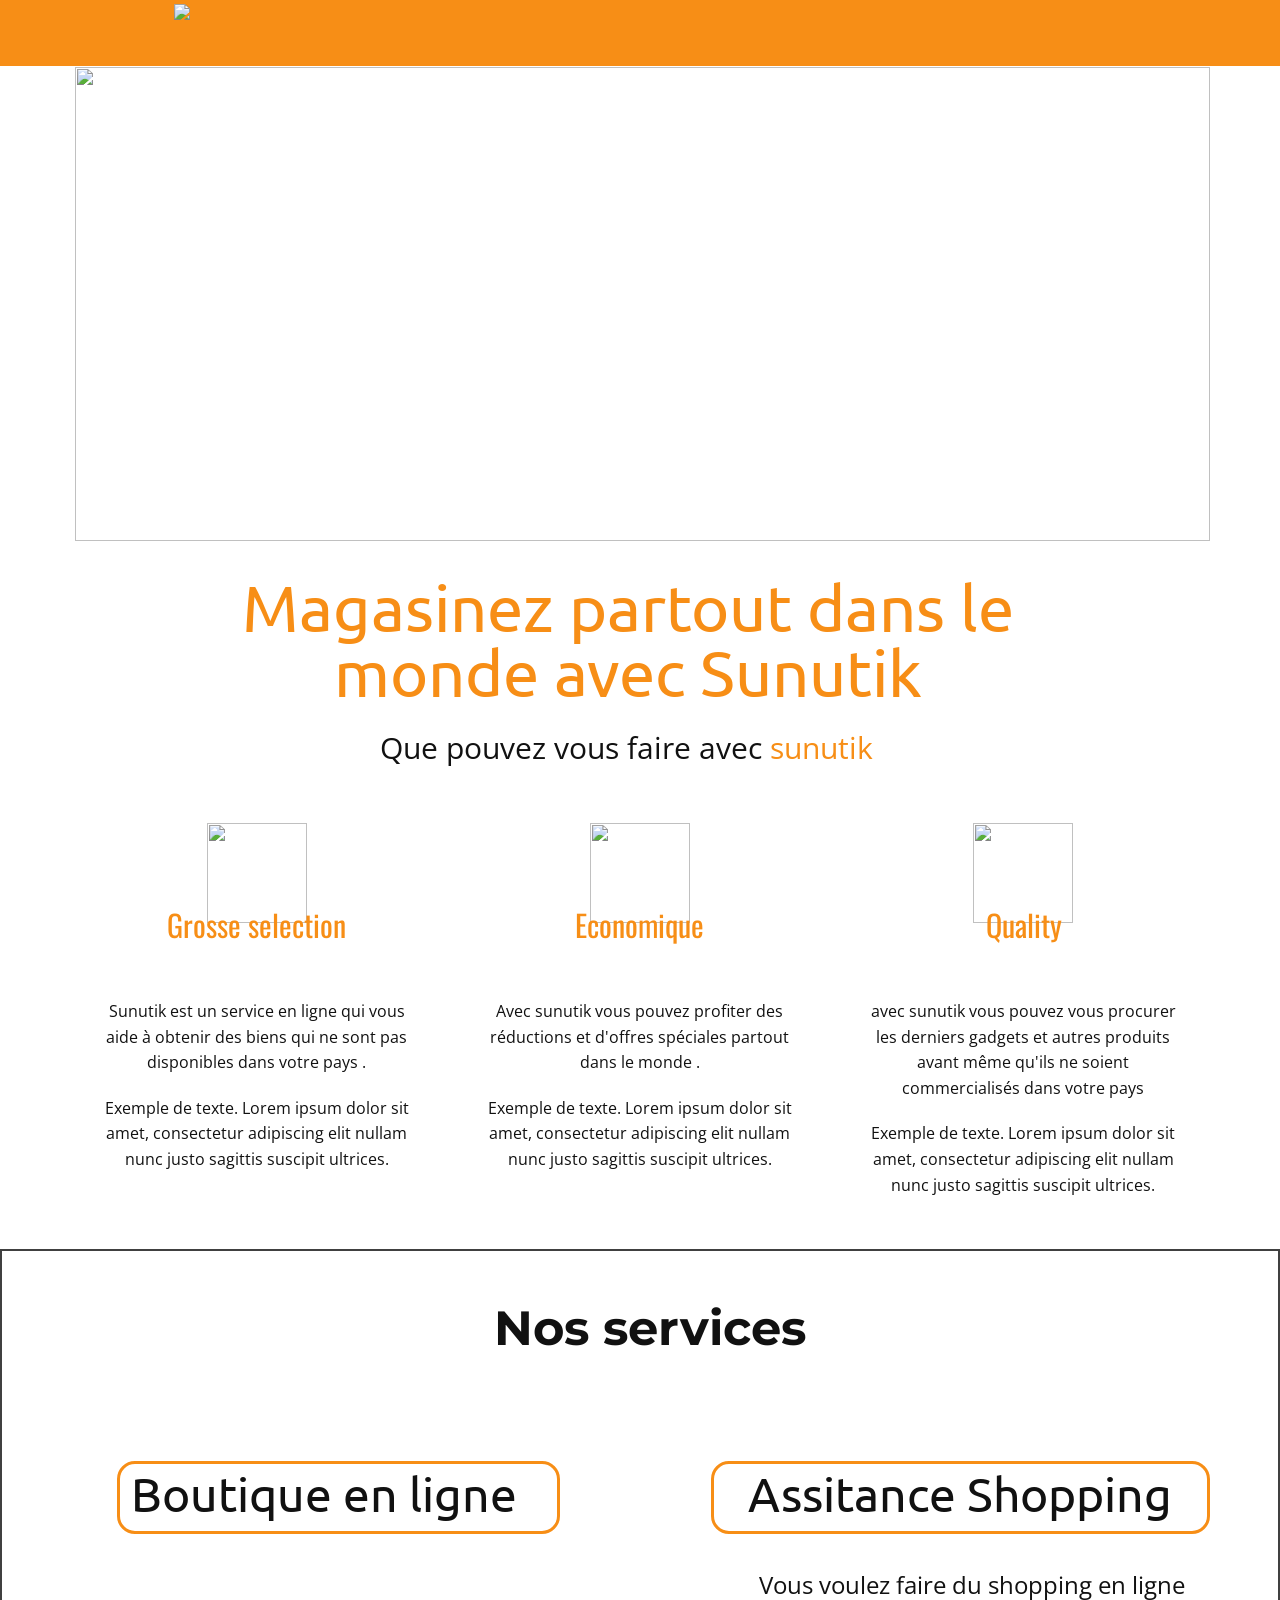
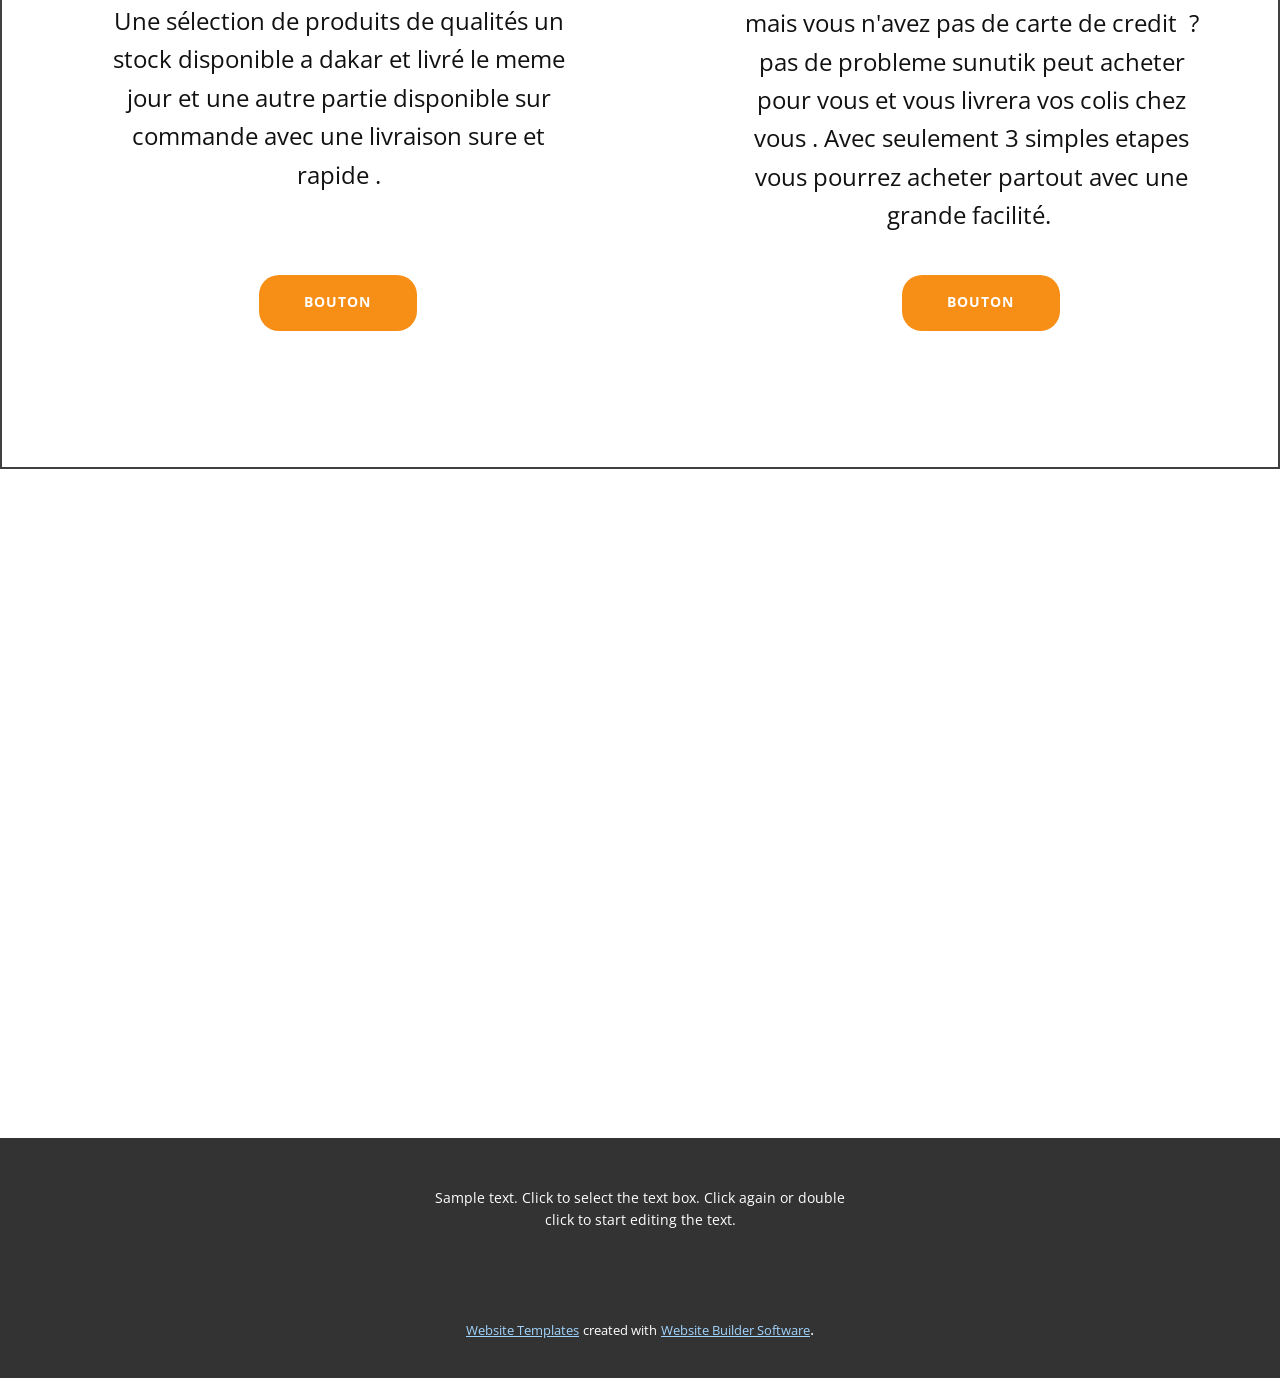
==== Accueil.html @ 48825487 "Add files via upload" ====
<!DOCTYPE html>
<html style="font-size: 16px;">
  <head>
    <meta name="viewport" content="width=device-width, initial-scale=1.0">
    <meta charset="utf-8">
    <meta name="keywords" content="Hello, I’m John., Design and Concept&nbsp;Development, My Works, Expertise, Profile, Pricing Table, Nam ultrices ultrices nec tortor pulvinar esteras loremips est orem., Follow us, Contact Me">
    <meta name="description" content="">
    <meta name="page_type" content="np-template-header-footer-from-plugin">
    <title>Accueil</title>
    <link rel="stylesheet" href="nicepage.css" media="screen">
<link rel="stylesheet" href="Accueil.css" media="screen">
    <script class="u-script" type="text/javascript" src="jquery.js" defer=""></script>
    <script class="u-script" type="text/javascript" src="nicepage.js" defer=""></script>
    <meta name="generator" content="Nicepage 3.19.4, nicepage.com">
    <link id="u-theme-google-font" rel="stylesheet" href="https://fonts.googleapis.com/css?family=Oswald:200,300,400,500,600,700|Open+Sans:300,300i,400,400i,600,600i,700,700i,800,800i">
    <link id="u-page-google-font" rel="stylesheet" href="https://fonts.googleapis.com/css?family=Ubuntu:300,300i,400,400i,500,500i,700,700i|Montserrat:100,100i,200,200i,300,300i,400,400i,500,500i,600,600i,700,700i,800,800i,900,900i">
    
    
    
    
    
    
    <script type="application/ld+json">{
		"@context": "http://schema.org",
		"@type": "Organization",
		"name": "",
		"logo": "images/imageedit_258_4700193488.png"
}</script>
    <meta name="theme-color" content="#0063b1">
    <meta property="og:title" content="Accueil">
    <meta property="og:type" content="website">
  </head>
  <body class="u-body"><header class="u-align-center u-clearfix u-custom-color-2 u-header u-sticky u-header" id="sec-61a4"><div class="u-clearfix u-sheet u-valign-middle-lg u-sheet-1">
        <a href="https://nicepage.com" class="u-enable-responsive u-image u-logo u-image-1" data-image-width="576" data-image-height="530">
          <img src="images/imageedit_258_4700193488.png" class="u-logo-image u-logo-image-1" data-image-width="78.4427">
        </a>
        <nav class="u-menu u-menu-dropdown u-offcanvas u-menu-1" data-responsive-from="LG">
          <div class="menu-collapse u-custom-font u-font-montserrat" style="font-size: 1rem; letter-spacing: 0px; font-weight: 400;">
            <a class="u-active-palette-1-base u-button-style u-custom-active-border-color u-custom-active-color u-custom-border u-custom-border-color u-custom-border-radius u-custom-borders u-custom-color u-custom-hover-border-color u-custom-hover-color u-custom-left-right-menu-spacing u-custom-text-active-color u-custom-text-hover-color u-custom-text-shadow u-custom-top-bottom-menu-spacing u-hover-palette-1-light-1 u-nav-link u-text-active-white u-text-hover-white" href="#" style="text-shadow: 2px 2px 8px rgba(0,0,0,0.4); padding: 9px 8px; font-size: calc(1em + 18px);">
              <svg><use xmlns:xlink="http://www.w3.org/1999/xlink" xlink:href="#menu-hamburger"></use></svg>
              <svg version="1.1" xmlns="http://www.w3.org/2000/svg" xmlns:xlink="http://www.w3.org/1999/xlink"><defs><symbol id="menu-hamburger" viewBox="0 0 16 16" style="width: 16px; height: 16px;"><rect y="1" width="16" height="2"></rect><rect y="7" width="16" height="2"></rect><rect y="13" width="16" height="2"></rect>
</symbol>
</defs></svg>
            </a>
          </div>
          <div class="u-custom-menu u-nav-container">
            <ul class="u-custom-font u-font-montserrat u-nav u-spacing-20 u-unstyled u-nav-1"><li class="u-nav-item"><a class="u-border-active-palette-1-base u-border-hover-palette-1-base u-button-style u-nav-link u-radius-9 u-text-active-white u-text-grey-90 u-text-hover-palette-2-base" href="Accueil.html" style="padding: 16px 30px;">Accueil</a>
</li><li class="u-nav-item"><a class="u-border-active-palette-1-base u-border-hover-palette-1-base u-button-style u-nav-link u-radius-9 u-text-active-white u-text-grey-90 u-text-hover-palette-2-base" style="padding: 16px 30px;">Boutique</a>
</li><li class="u-nav-item"><a class="u-border-active-palette-1-base u-border-hover-palette-1-base u-button-style u-nav-link u-radius-9 u-text-active-white u-text-grey-90 u-text-hover-palette-2-base" style="padding: 16px 30px;">Assistant Shopping</a>
</li><li class="u-nav-item"><a class="u-border-active-palette-1-base u-border-hover-palette-1-base u-button-style u-nav-link u-radius-9 u-text-active-white u-text-grey-90 u-text-hover-palette-2-base" style="padding: 16px 30px;">Contact</a>
</li></ul>
          </div>
          <div class="u-custom-menu u-nav-container-collapse">
            <div class="u-black u-container-style u-inner-container-layout u-opacity u-opacity-95 u-sidenav">
              <div class="u-sidenav-overflow">
                <div class="u-menu-close"></div>
                <ul class="u-align-center u-nav u-popupmenu-items u-unstyled u-nav-2"><li class="u-nav-item"><a class="u-button-style u-nav-link" href="Accueil.html" style="padding: 30px 26px;">Accueil</a>
</li><li class="u-nav-item"><a class="u-button-style u-nav-link" style="padding: 30px 26px;">Boutique</a>
</li><li class="u-nav-item"><a class="u-button-style u-nav-link" style="padding: 30px 26px;">Assistant Shopping</a>
</li><li class="u-nav-item"><a class="u-button-style u-nav-link" style="padding: 30px 26px;">Contact</a>
</li></ul>
              </div>
            </div>
            <div class="u-black u-menu-overlay u-opacity u-opacity-70"></div>
          </div>
        </nav>
        <h1 class="u-custom-font u-enable-responsive u-font-montserrat u-text u-text-default u-text-1">Sunutik</h1>
      </div></header> 
    <section class="u-align-center u-clearfix u-valign-middle u-white u-section-1" id="sec-d430">
      <div class="u-clearfix u-gutter-0 u-layout-wrap u-layout-wrap-1">
        <div class="u-gutter-0 u-layout">
          <div class="u-layout-row">
            <div class="u-container-style u-layout-cell u-size-60 u-white u-layout-cell-1">
              <div class="u-container-layout u-valign-top-xl u-container-layout-1">
                <img class="u-expanded-height-lg u-expanded-height-md u-expanded-height-sm u-expanded-height-xs u-image u-image-default u-image-1" src="images/61377166_2380112575565536_1381471987330711552_n1.webp" alt="" data-image-width="980" data-image-height="433">
              </div>
            </div>
          </div>
        </div>
      </div>
    </section>
    <section class="u-align-center u-clearfix u-section-2" id="carousel_13b7">
      <div class="u-clearfix u-sheet u-sheet-1">
        <h1 class="u-align-center-xs u-custom-font u-font-ubuntu u-text u-text-custom-color-2 u-text-1" data-animation-name="slideIn" data-animation-duration="1000" data-animation-delay="0" data-animation-direction="Down">Magasinez partout dans le monde avec Sunutik</h1>
        <p class="u-align-center-xs u-text u-text-2">
          <span style="font-size: 1.875rem;">Que pouvez vous faire avec&nbsp;<span class="u-text-custom-color-2">sunutik</span>
          </span>
          <br>
        </p>
      </div>
    </section>
    <section class="u-align-center u-clearfix u-section-3" id="sec-08b3">
      <div class="u-align-left u-clearfix u-sheet u-valign-middle-lg u-valign-middle-xl u-sheet-1">
        <div class="u-expanded-width u-list u-list-1">
          <div class="u-repeater u-repeater-1">
            <div class="u-container-style u-list-item u-repeater-item u-shape-rectangle u-list-item-1">
              <div class="u-container-layout u-similar-container u-container-layout-1"><span class="u-file-icon u-icon u-icon-rectangle u-icon-1"><img src="images/mobile.png" alt=""></span>
                <h3 class="u-align-center u-text u-text-custom-color-2 u-text-1" data-animation-name="slideIn" data-animation-duration="1000" data-animation-delay="0" data-animation-direction="Down">Grosse selection</h3>
                <p class="u-align-center u-text u-text-2">Sunutik est un service en ligne qui vous aide à obtenir des biens qui ne sont pas disponibles dans votre pays .</p>
                <p class="u-align-center u-text u-text-3"> Exemple de texte. Lorem ipsum dolor sit amet, consectetur adipiscing elit nullam nunc justo sagittis suscipit ultrices.</p>
              </div>
            </div>
            <div class="u-align-center u-container-style u-list-item u-repeater-item u-shape-rectangle u-list-item-2">
              <div class="u-container-layout u-similar-container u-container-layout-2"><span class="u-file-icon u-icon u-icon-rectangle u-icon-2"><img src="images/save-money.png" alt=""></span>
                <h3 class="u-align-center u-text u-text-custom-color-2 u-text-4" data-animation-name="slideIn" data-animation-duration="1000" data-animation-delay="0" data-animation-direction="Down">Economique</h3>
                <p class="u-align-center u-text u-text-5">Avec sunutik vous pouvez profiter des réductions et d'offres spéciales partout dans le monde .</p>
                <p class="u-align-center u-text u-text-6"> Exemple de texte. Lorem ipsum dolor sit amet, consectetur adipiscing elit nullam nunc justo sagittis suscipit ultrices.</p>
              </div>
            </div>
            <div class="u-container-style u-list-item u-repeater-item u-shape-rectangle u-list-item-3">
              <div class="u-container-layout u-similar-container u-container-layout-3"><span class="u-file-icon u-icon u-icon-rectangle u-icon-3"><img src="images/global.png" alt=""></span>
                <h3 class="u-align-center u-text u-text-custom-color-2 u-text-7" data-animation-name="slideIn" data-animation-duration="1000" data-animation-delay="0" data-animation-direction="Down">Quality</h3>
                <p class="u-align-center u-text u-text-8">avec sunutik vous pouvez vous procurer les derniers gadgets et autres produits avant même qu'ils ne soient commercialisés dans votre pays</p>
                <p class="u-align-center u-text u-text-9"> Exemple de texte. Lorem ipsum dolor sit amet, consectetur adipiscing elit nullam nunc justo sagittis suscipit ultrices.</p>
              </div>
            </div>
          </div>
        </div>
      </div>
    </section>
    <section class="u-align-center u-border-2 u-border-grey-75 u-clearfix u-section-4" src="" id="sec-2082">
      <div class="u-clearfix u-sheet u-sheet-1">
        <h1 class="u-custom-font u-font-montserrat u-text u-text-1">Nos services&nbsp;</h1>
        <div class="u-border-3 u-border-custom-color-2 u-container-style u-expanded-width-xs u-group u-radius-18 u-shape-round u-group-1">
          <div class="u-container-layout u-container-layout-1">
            <h1 class="u-custom-font u-font-ubuntu u-text u-text-default-lg u-text-default-md u-text-default-sm u-text-default-xl u-text-2">Assitance Shopping</h1>
          </div>
        </div>
        <div class="u-border-3 u-border-custom-color-2 u-container-style u-group u-radius-18 u-shape-round u-group-2">
          <div class="u-container-layout u-valign-middle-md u-valign-middle-sm u-valign-middle-xs u-container-layout-2">
            <h1 class="u-custom-font u-font-ubuntu u-text u-text-default u-text-3">Boutique en ligne&nbsp;</h1>
          </div>
        </div>
        <p class="u-text u-text-4">Une sélection de produits de qualités un stock disponible a dakar et livré le meme jour et une autre partie disponible sur commande avec une livraison sure et rapide .</p>
        <p class="u-text u-text-5">Vous voulez faire du shopping en ligne mais vous n'avez pas de carte de credit&nbsp; ? pas de probleme sunutik peut acheter pour vous et vous livrera vos colis chez vous . Avec seulement 3 simples etapes vous pourrez acheter partout avec une grande facilité.&nbsp;</p>
        <a href="https://nicepage.com/html5-template" class="u-border-none u-btn u-btn-round u-button-style u-custom-color-2 u-hover-palette-1-light-1 u-radius-20 u-btn-1">Bouton</a>
        <a href="https://nicepage.com/html5-template" class="u-border-none u-btn u-btn-round u-button-style u-custom-color-2 u-hover-palette-1-light-1 u-radius-20 u-btn-2">Bouton</a>
        <div class="u-clearfix u-custom-html u-custom-html-1">
          <div class="powr-form-builder" id="32bb8b91_1627159613"></div>
          <script src="https://www.powr.io/powr.js?platform=html"></script>
        </div>
      </div>
    </section>
    <section class="u-clearfix u-section-5" id="sec-6cce">
      <div class="u-clearfix u-sheet u-sheet-1">
        <div class="u-clearfix u-custom-html u-custom-html-1">
          <div class="powr-form-builder" id="32bb8b91_1627159613"></div>
          <script src="https://www.powr.io/powr.js?platform=html"></script>
        </div>
        <div class="u-clearfix u-custom-html u-custom-html-2">
          <div class="powr-form-builder" id="32bb8b91_1627159613"></div>
          <script src="https://www.powr.io/powr.js?platform=html"></script>
        </div>
        <div class="u-clearfix u-custom-html u-custom-html-3">
          <iframe src="https://www.powr.io/form-builder/u/32bb8b91_1627159613#platform=iframe" style="width:100%;" height="661px" frameborder="0"></iframe>
        </div>
      </div>
    </section>
    
    
    <footer class="u-align-center u-clearfix u-footer u-grey-80 u-footer" id="sec-8c84"><div class="u-clearfix u-sheet u-sheet-1">
        <p class="u-small-text u-text u-text-variant u-text-1">Sample text. Click to select the text box. Click again or double click to start editing the text.</p>
      </div></footer>
    <section class="u-backlink u-clearfix u-grey-80">
      <a class="u-link" href="https://nicepage.com/website-templates" target="_blank">
        <span>Website Templates</span>
      </a>
      <p class="u-text">
        <span>created with</span>
      </p>
      <a class="u-link" href="https://nicepage.com/" target="_blank">
        <span>Website Builder Software</span>
      </a>. 
    </section>
  </body>
</html>
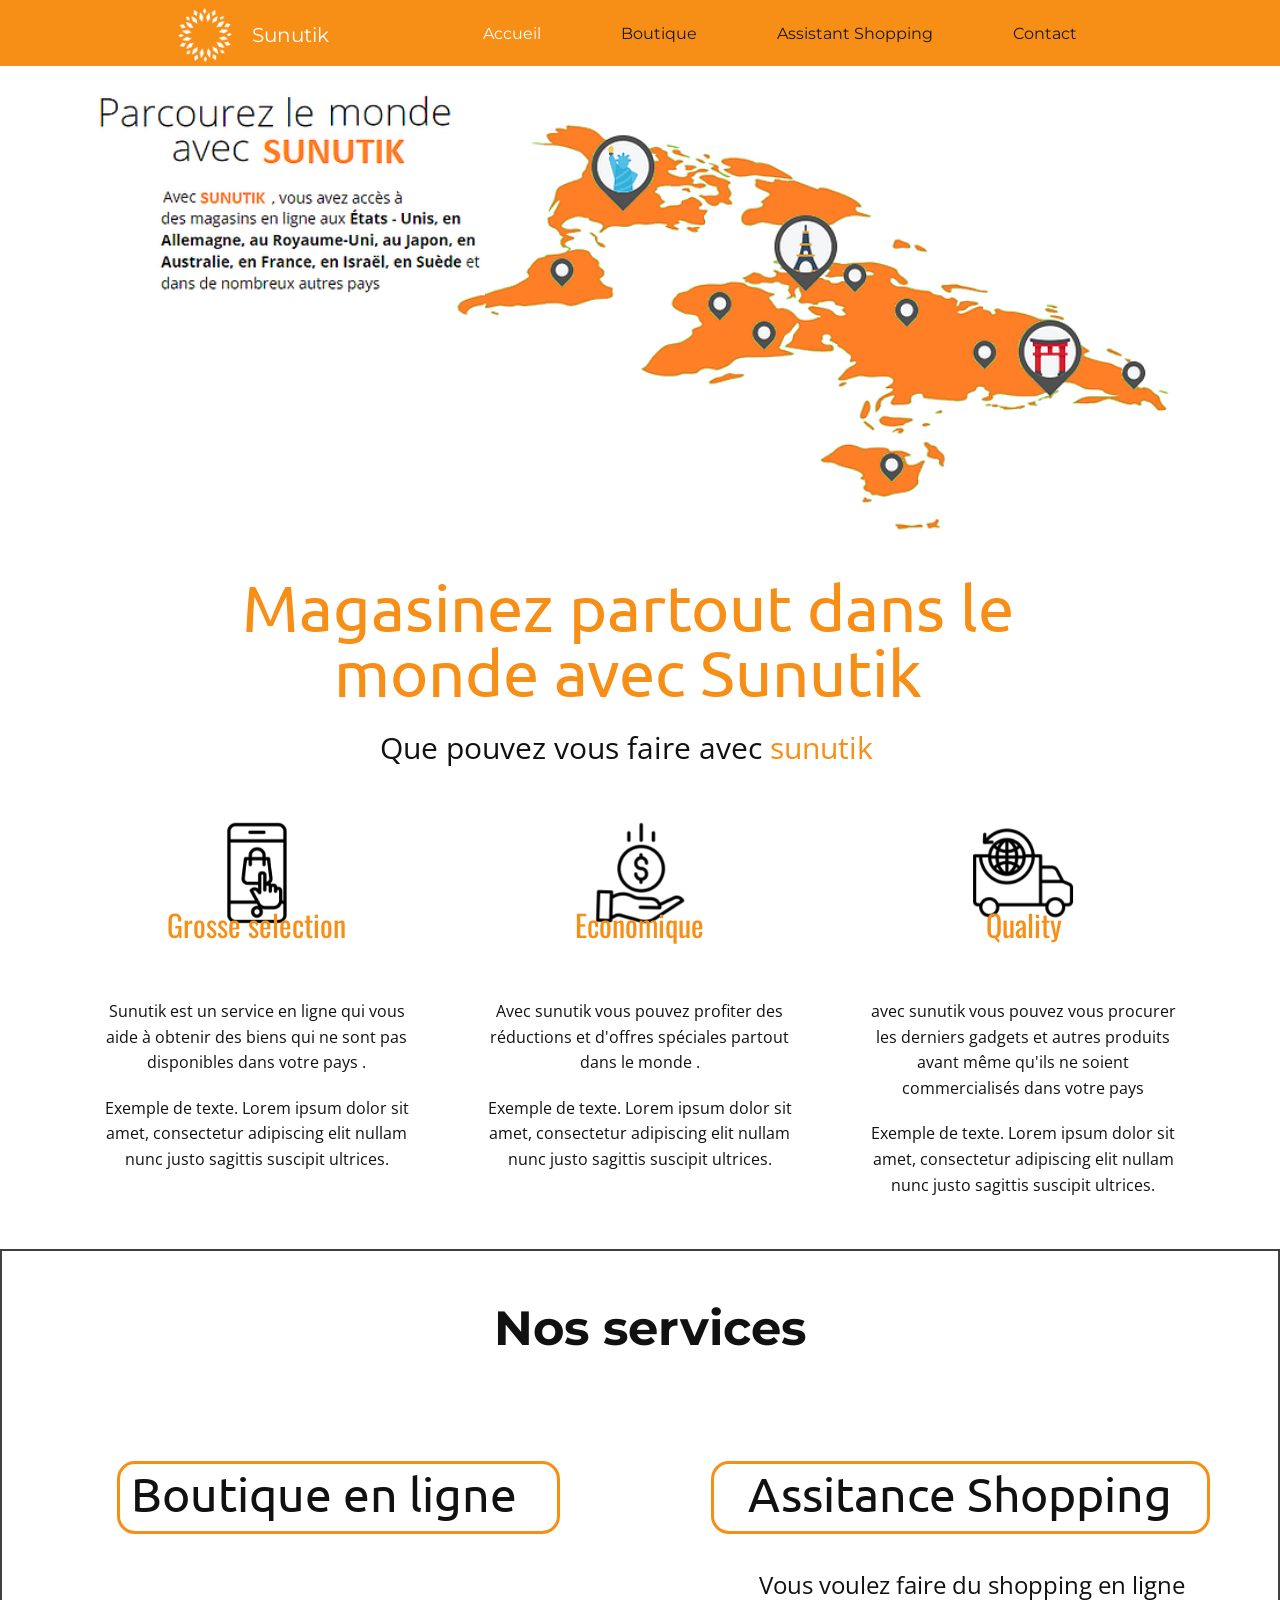
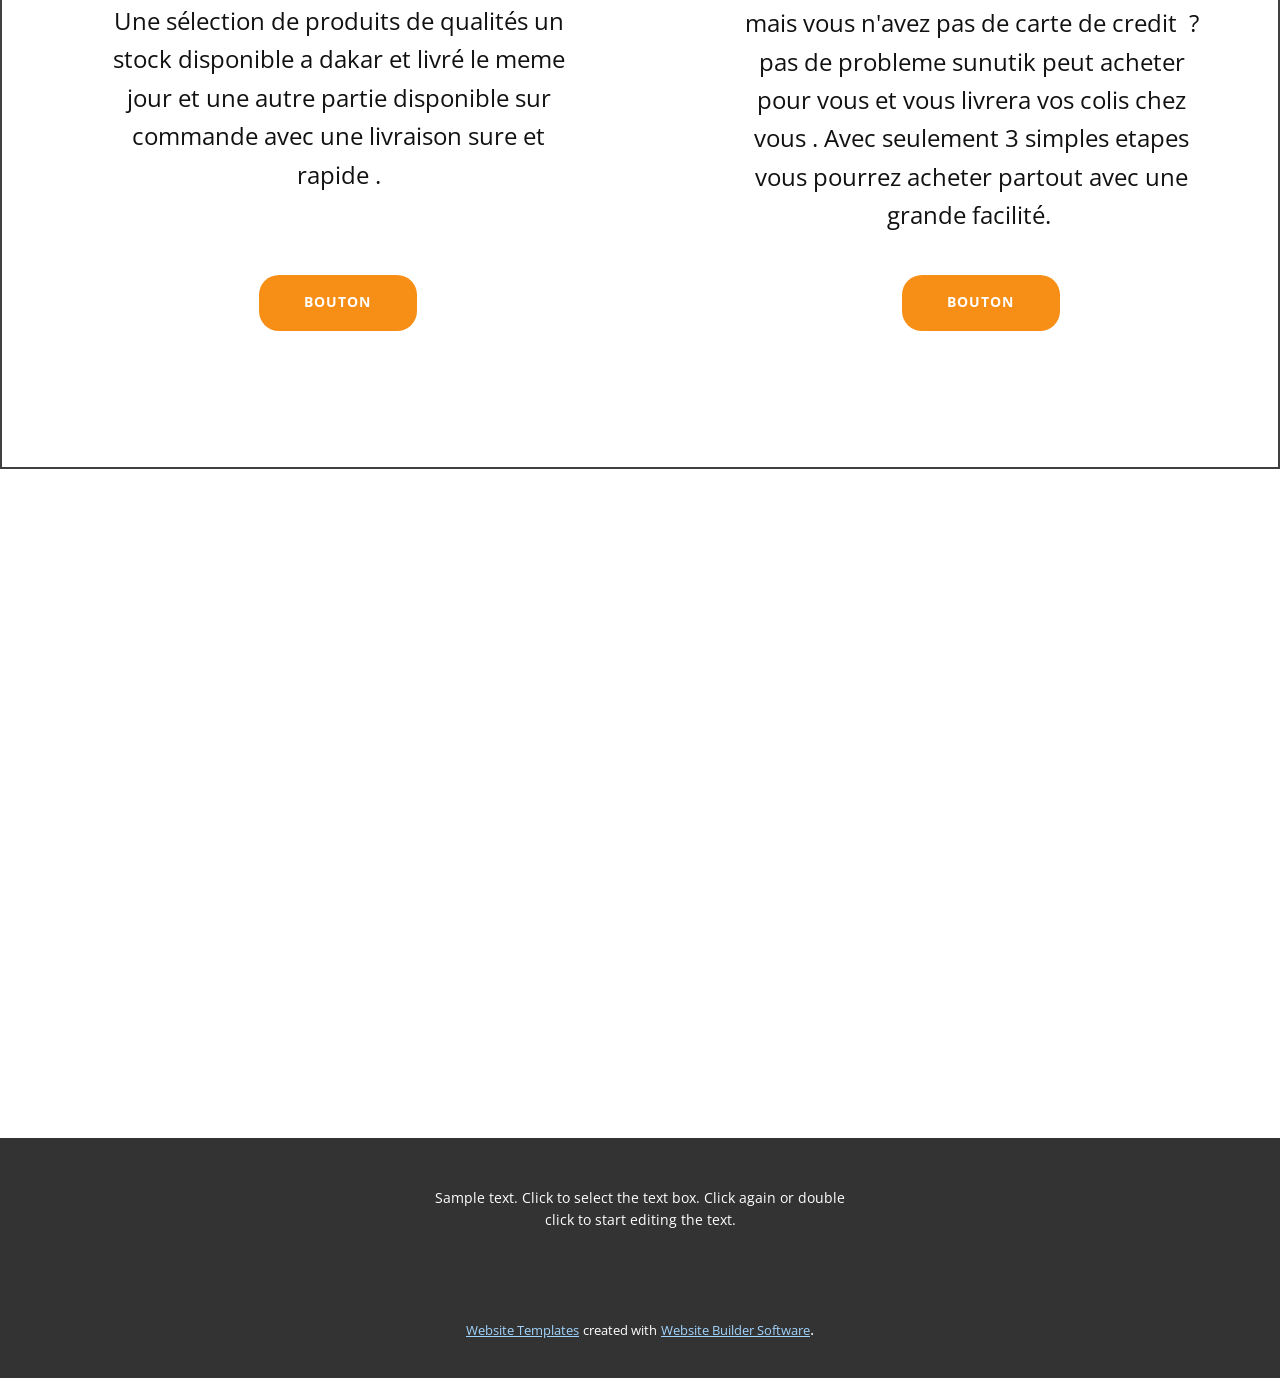
==== commit d51e51d0: "Update Accueil.html" ====
--- a/Accueil.html
+++ b/Accueil.html
@@ -136,20 +136,15 @@
         <a href="https://nicepage.com/html5-template" class="u-border-none u-btn u-btn-round u-button-style u-custom-color-2 u-hover-palette-1-light-1 u-radius-20 u-btn-1">Bouton</a>
         <a href="https://nicepage.com/html5-template" class="u-border-none u-btn u-btn-round u-button-style u-custom-color-2 u-hover-palette-1-light-1 u-radius-20 u-btn-2">Bouton</a>
         <div class="u-clearfix u-custom-html u-custom-html-1">
-          <div class="powr-form-builder" id="32bb8b91_1627159613"></div>
-          <script src="https://www.powr.io/powr.js?platform=html"></script>
         </div>
       </div>
     </section>
     <section class="u-clearfix u-section-5" id="sec-6cce">
       <div class="u-clearfix u-sheet u-sheet-1">
         <div class="u-clearfix u-custom-html u-custom-html-1">
-          <div class="powr-form-builder" id="32bb8b91_1627159613"></div>
-          <script src="https://www.powr.io/powr.js?platform=html"></script>
+         
         </div>
         <div class="u-clearfix u-custom-html u-custom-html-2">
-          <div class="powr-form-builder" id="32bb8b91_1627159613"></div>
-          <script src="https://www.powr.io/powr.js?platform=html"></script>
         </div>
         <div class="u-clearfix u-custom-html u-custom-html-3">
           <iframe src="https://www.powr.io/form-builder/u/32bb8b91_1627159613#platform=iframe" style="width:100%;" height="661px" frameborder="0"></iframe>
@@ -173,4 +168,4 @@
       </a>. 
     </section>
   </body>
-</html>+</html>
